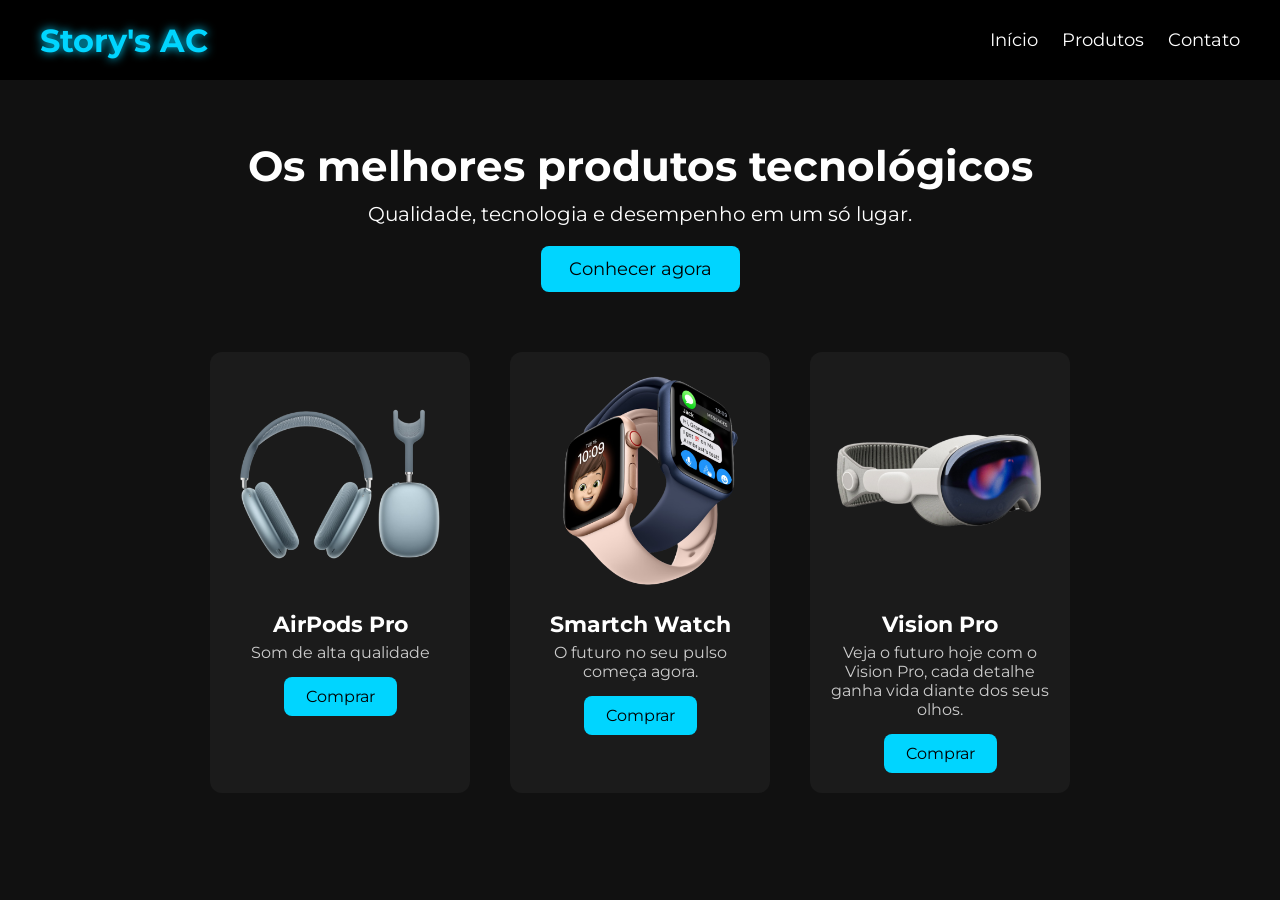
==== index.html @ 2100784b "Primeiro Commit" ====
<!doctype html>
<html lang="pt-BR">
  <head>
    <meta charset="UTF-8" />
    <meta name="viewport" content="width=device-width, initial-scale=1.0" />
    <title>DevClub Store</title>
    <link rel="stylesheet" href="estilo.css" />
    <link rel="preconnect" href="https://fonts.googleapis.com" />
    <link rel="preconnect" href="https://fonts.gstatic.com" crossorigin />
    <link
      href="https://fonts.googleapis.com/css2?family=Montserrat:ital,wght@0,100..900;1,100..900&family=Orbitron:wght@400..900&display=swap"
      rel="stylesheet"
    />
  </head>

  <body>
    <header>
      <h1>Story's AC</h1>
      <nav>
        <a href="#">Início</a>
        <a href="#">Produtos</a>
        <a href="#">Contato</a>
      </nav>
    </header>

    <section class="hero">
      <h2>Os melhores produtos tecnológicos</h2>
      <p>Qualidade, tecnologia e desempenho em um só lugar.</p>
      <button>Conhecer agora</button>
    </section>

    <section class="produtos-container">
      <div class="produto">
        <img src="img/air-pods.png" alt="AirPods Pro" />
        <h3>AirPods Pro</h3>
        <p>Som de alta qualidade</p>
        <button>Comprar</button>
      </div>

      <div class="produto">
        <img src="img/apple-watch.png" alt="Smartch Watch" />
        <h3>Smartch Watch</h3>
        <p>O futuro no seu pulso começa agora.</p>
        <button>Comprar</button>
      </div>

      <div class="produto">
        <img src="img/vision-pro.png" alt="Vision Pro" />
        <h3>Vision Pro</h3>
        <p>
          Veja o futuro hoje com o Vision Pro, cada detalhe ganha vida diante
          dos seus olhos.
        </p>
        <button>Comprar</button>
      </div>
    </section>
  </body>
</html>
---- estilo.css ----
*{
    margin: 0;
    padding: 0;
    box-sizing: border-box;
    list-style:none;
    font-family: "Montserrat", sans-serif;
}

body {
    background-color: #111;
    color: #fff;
    font-size: 16px;
    overflow: hidden;
}

header {
    height: 80px;
    padding: 0 40px;
    background-color: #000;
    display: flex;
    align-items: center;
    justify-content: space-between;
}

header h1 {
    color: #00d5ff;
    text-shadow: #00d5ff 0px 0px 10px;
}

header nav a {
    cursor: pointer;
    position: relative;
    padding: 5px 0;
}

header nav a::after{
content:'';
position: absolute; 
left: 0;
bottom:0;
width: 0;
height: 2px;
background-color:#00f7ff ;
transition: width 0.3s ease;
}

header nav a:hover::after{
width: 100%;
    
}

nav a {
    color: #fff;
    margin-left: 20px;
    text-decoration: none;
    font-size: 18px;
}

.hero {
    text-align: center;
    margin-top: 60px;
}

.hero h2 {
    font-size: 42px;
    margin-bottom: 10px;
}

.hero p {
    font-size: 20px;
    margin-bottom: 20px;
}

.hero button {
    background-color: #00d5ff;
    color: #000;
    border: none;
    padding: 12px 28px;
    font-size: 18px;
    border-radius: 8px;
    cursor: pointer;
}

.produtos-container {
    display: flex;
    justify-content: center;
    gap: 40px;
    margin-top: 60px;
    padding: 0 40px;
    flex-wrap: wrap;
}

.produto {
    background-color: #1b1b1b;
    width: 260px;
    padding: 20px;
    border-radius: 12px;
    text-align: center;
}

.produto img {
    width: 100%;
    border-radius: 10px;
}

.produto h3 {
    margin: 15px 0 5px;
    font-size: 22px;
}

.produto p {
    color: #ccc;
    margin-bottom: 15px;
}

.produto button {
    background-color: #00d5ff;
    border: none;
    padding: 10px 22px;
    border-radius: 8px;
    cursor: pointer;
    font-size: 16px;
}
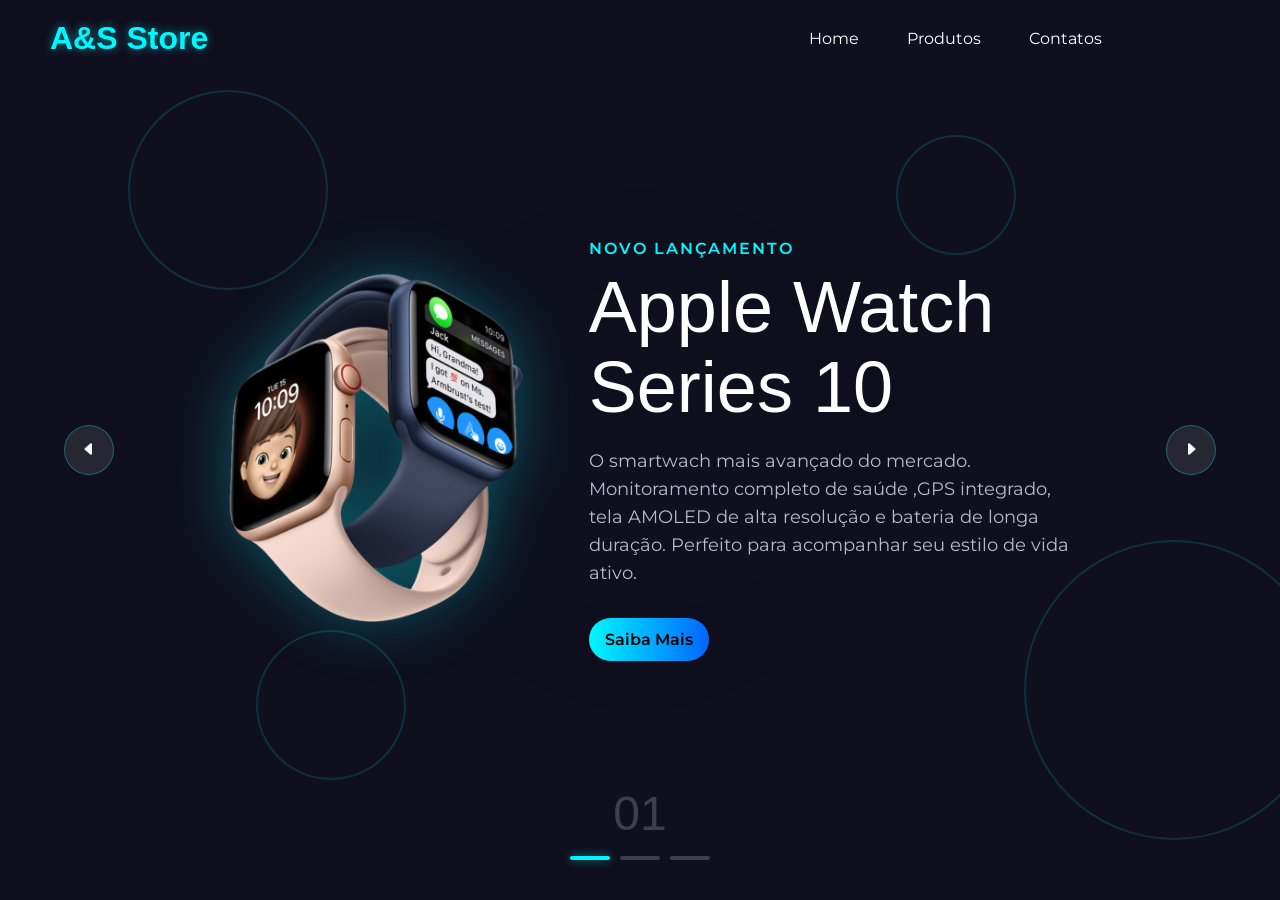
==== commit 846b5ae5: "Pagina de Vendas" ====
--- a/index.html
+++ b/index.html
@@ -1,58 +1,111 @@
 <!doctype html>
-<html lang="pt-BR">
+<html lang="en">
   <head>
     <meta charset="UTF-8" />
     <meta name="viewport" content="width=device-width, initial-scale=1.0" />
-    <title>DevClub Store</title>
-    <link rel="stylesheet" href="estilo.css" />
-    <link rel="preconnect" href="https://fonts.googleapis.com" />
-    <link rel="preconnect" href="https://fonts.gstatic.com" crossorigin />
-    <link
-      href="https://fonts.googleapis.com/css2?family=Montserrat:ital,wght@0,100..900;1,100..900&family=Orbitron:wght@400..900&display=swap"
-      rel="stylesheet"
-    />
+    <link rel="preconnect" href="https://fonts.googleapis.com">
+    <link rel="preconnect" href="https://fonts.gstatic.com" crossorigin>
+    <link href="https://fonts.googleapis.com/css2?family=Montserrat:ital,wght@0,100..900;1,100..900&family=Orbitron:wght@400..900&display=swap" rel="stylesheet">
+    <link rel="stylesheet" href="styles02.css">
+    <title>A&S Store</title>
   </head>
-
   <body>
     <header>
-      <h1>Story's AC</h1>
+      <div class="logo">A&S Store</div>
       <nav>
-        <a href="#">Início</a>
-        <a href="#">Produtos</a>
-        <a href="#">Contato</a>
+        <ul>
+          <li>Home</li>
+          <li>Produtos</li>
+          <li>Contatos</li>
+        </ul>
       </nav>
     </header>
 
-    <section class="hero">
-      <h2>Os melhores produtos tecnológicos</h2>
-      <p>Qualidade, tecnologia e desempenho em um só lugar.</p>
-      <button>Conhecer agora</button>
-    </section>
-
-    <section class="produtos-container">
-      <div class="produto">
-        <img src="img/air-pods.png" alt="AirPods Pro" />
-        <h3>AirPods Pro</h3>
-        <p>Som de alta qualidade</p>
-        <button>Comprar</button>
+    <main class="container">
+      <div class="tech-circle">
+        <div class="circle"></div>
+        <div class="circle"></div>
+        <div class="circle"></div>
+        <div class="circle"></div>
       </div>
 
-      <div class="produto">
-        <img src="img/apple-watch.png" alt="Smartch Watch" />
-        <h3>Smartch Watch</h3>
-        <p>O futuro no seu pulso começa agora.</p>
-        <button>Comprar</button>
+      <div class="list">
+        <div class="item active">
+
+          <div class="product-img">
+            <img src="img/apple-watch.png" alt="Apple Watch"/>
+            </div>
+            <div class="content">
+              <p class="product-tag">Novo Lançamento</p>
+              <p class="product-name">Apple Watch Series 10</p>
+              <p class="description">
+                O smartwach mais avançado do mercado. Monitoramento completo de
+                saúde ,GPS integrado, tela AMOLED de alta resolução e bateria de
+                longa duração. Perfeito para acompanhar seu estilo de vida
+                ativo.
+              </p>
+              <button class="btn">Saiba Mais</button>
+            </div>
+          </div>
+        </div>
+
+      <div class="arrows">
+          <button class ="arrows-btn" id="prev">
+          <svg xmlns="http://www.w3.org/2000/svg" width="16" height="16" fill="#fff" class="bi bi-caret-left-fill" viewBox="0 0 16 16">
+          <path d="m3.86 8.753 5.482 4.796c.646.566 1.658.106 1.658-.753V3.204a1 1 0 0 0-1.659-.753l-5.48 4.796a1 1 0 0 0 0 1.506z"/>
+          </svg>
+          </button>
+          <button class="arrows-btn" id="next">
+          <svg xmlns="http://www.w3.org/2000/svg" width="16" height="16" fill="#fff" class="bi bi-caret-right-fill" viewBox="0 0 16 16">
+          <path d="m12.14 8.753-5.482 4.796c-.646.566-1.658.106-1.658-.753V3.204a1 1 0 0 1 1.659-.753l5.48 4.796a1 1 0 0 1 0 1.506z"/>
+          </svg>
+          </button>
       </div>
 
-      <div class="produto">
-        <img src="img/vision-pro.png" alt="Vision Pro" />
-        <h3>Vision Pro</h3>
-        <p>
-          Veja o futuro hoje com o Vision Pro, cada detalhe ganha vida diante
-          dos seus olhos.
-        </p>
-        <button>Comprar</button>
+      <div class="indicators">
+          <div class="numbers">01</div>
+          <div class="dots">
+          <div class="dot active"></div>
+          <div class="dot"></div>
+          <div class="dot"></div>
+
+        </div>
       </div>
-    </section>
+
+        <div class="item">
+
+          <div class="product-img">
+            <img src="img/air-pods.png" alt="Air Pods Max" />
+            <div class="content">
+              <p class="product-tag">Som Premium</p>
+              <p class="product-name">Air Pods Max</p>
+              <p class="description">
+                Experimente o som em sua forma mais pura. Cancelamento de ruído ativo, 
+                áudio espacial e design confortável.Perfeito para quem busca qualidade sonora excepcional e 
+                imersão total.
+              </p>
+              <button class="btn">Saiba Mais</button>
+            </div>
+          </div>
+
+
+        </div>
+
+        <div class="item">
+          <div class="product-img">
+            <img src="img/vision-pro.png" alt="Vision Pro" />
+            <div class="content">
+              <p class="product-tag">Alta Performance</p>
+              <p class="product-name">Vision Pro</p>
+              <p class="description">
+                Mergulhe em uma nova realidade com o Vision Pro. Combinando realidade aumentada e virtual, 
+                ele oferece uma experiência imersiva para jogos, entretenimento e produtividade. 
+                Design elegante e tecnologia de ponta para transformar a maneira como você interage com o mundo digital.
+              </p>
+              <button class="btn">Saiba Mais</button>
+        </div>
+      </div>
+    </main>
   </body>
+<script src="./scripts.js"></script>
 </html>
--- a/styles02.css
+++ b/styles02.css
@@ -0,0 +1,291 @@
+* {
+margin: 0;
+padding: 0;
+box-sizing: border-box;
+list-style: none;
+font-family: "Montserrat", sans-serif;
+}
+
+body {
+background-color: #0f0f1e;
+color: #fff;
+font-size: 16px;
+overflow: hidden;
+}
+
+header {
+position: fixed;
+width: 90vw;
+top: 0;
+padding:20px 50px;
+display: flex;
+justify-content: space-between;
+align-items: center;
+z-index: 3;
+}
+
+.logo {
+font-family: "Orbitron", sans-serif; 
+font-size:2rem;
+font-weight:900;
+color: #00f7ff;
+text-shadow: 0 0 10px rgba(0, 247, 255, 0.5);
+}
+
+header nav ul {
+display: flex;
+gap: 48px;
+}
+
+header nav ul li {
+cursor: pointer;
+position: relative;
+padding: 5px 0;
+}
+
+header nav ul li::after {
+content: "";
+position: absolute;
+left: 0;
+bottom: 0;
+width: 0%;
+height: 2px;
+background-color: #00f7ff;
+transition: width 0.3s ease;
+}
+
+header nav ul li:hover::after {
+width: 100%;
+}
+
+.container {
+height: 100vh;
+position: relative;
+background-color: linear-gradient(135deg, #0f0f1e 0%, #1a1a3e 100%);
+overflow: hidden;
+}
+
+
+.container::before {
+content:'';
+position: absolute;
+width: 500px;
+height: 500px;
+border-radius: 50%;
+background:radial-gradient(circle, rgba(42, 57, 57, 0.043) 0%, rgba(17, 42, 52, 0) 70%);
+top: 50%;
+left: 50%;
+transform: translate(-50%, -50%);
+filter: blur(50px);
+z-index: 1;
+animation: pulse 4s infinite alternate;
+}
+
+@keyframes pulse {
+0% {
+  opacity: 0.5;
+  transform: translate(-50%, -50%) scale(0.8);
+}
+100% {
+  opacity: 1;
+  transform: translate(-50%, -50%) scale(2);
+}
+}
+
+.list{
+  width: 80%;
+  height: 100%;
+  margin: 0 auto;
+  position: relative;
+}
+
+.item{
+  position: absolute;
+  inset: 0;
+  display: flex;
+  justify-content: center;
+  align-items: center;
+  opacity: 0;
+
+/*ANIMAÇÃO*/
+/*transform: translateX(100vw);*/
+/*transform: transform 0.7s ease-in-out, opacity 0.7s;*/
+ 
+}
+
+.active{
+  opacity: 1;
+  /*transform: translate(0);*/
+}
+
+.product-img {
+  width: 45%;
+  height: 100%;
+  display: flex;
+  align-items: center;
+  justify-content: center;
+  position: relative;
+  z-index: 2;
+}
+
+
+.product-img img {
+  max-width: 80%;
+  max-height: 60%;
+  filter: drop-shadow(0 0 30px rgba(0, 247, 255, 0.3));
+/*ANIMAÇÃO*/
+/* transform: translateX(200px);
+  opacity:0;
+  transition: transform 0.6s, opacity 0.6s ease;
+  transition-delay: 0.5s*/
+}
+
+.active .product-img img {
+transform: translateX(0);
+opacity: 1;
+}
+
+
+
+.content {
+  width: 55%;
+  padding-right: 80px;
+  display: flex;
+  align-items: flex-start;
+  justify-content: center;
+  z-index: 2;
+ flex-direction: column;
+}
+.product-tag {
+  font-size: 1rem;
+  text-transform: uppercase;
+  color: #00f7ff;
+  font-weight: 600;
+  letter-spacing: 2px;
+  margin-bottom: 10px;
+}
+.product-name {
+  font-size: 4.5rem;
+  font-family: "Orbitron", sans-serif;
+  line-height: 1.1;
+  margin-bottom: 20px;
+
+
+}
+.description {
+  font-size: 1.1rem;
+  color: #b8b8d0;
+  line-height: 1.6;
+  margin-bottom: 30px;
+  max-width: 600px;
+}
+.btn {
+  padding: 12px 16px;
+  background:linear-gradient(90deg, #00f7ff, #0066ff);
+  border-radius: 30px;
+  color: #000;
+  font-size: 1rem;
+  font-weight: 600;
+  cursor: pointer;
+  border: none;
+}
+.btn:hover {
+  background:linear-gradient(90deg, #0066ff, #00f7ff);
+  color: #fff;
+  transition: background 0.3s ease, color 0.3s ease;
+}
+.arrows {
+  position: absolute;
+  width: 90%;
+  display: flex;
+  justify-content: space-between;
+  top: 50%;
+  left: 50%;
+  transform: translate(-50%, -50%);
+  z-index: 5;
+}
+.arrows-btn {
+  width: 50px;
+  height: 50px;
+  border-radius: 50%;
+  cursor: pointer;
+  background-color: rgba(255, 255, 255, 0.1);
+  border: 1px solid rgba(0, 247, 255, 0.3);
+}
+.arrows-btn:hover {
+  background-color: rgba(0, 247, 255, 0.2);
+  border-color:#00f7ff;
+  transition: background-color 0.3s ease, border-color 0.3s ease;
+}
+.indicators{
+  position: absolute;
+  bottom: 40px;
+  left: 50%;
+  transform: translateX(-50%);
+  display: flex;
+  flex-direction: column;
+  align-items: center;
+  gap: 15px;
+  z-index: 5;
+}
+.numbers {
+  font-family: "Orbitron", sans-serif;
+  font-size: 3rem;
+  font-family: 800;
+  color: rgba(255, 255, 255, 0.2);
+}
+
+.dots{
+  display: flex;
+  gap: 10px;
+}
+.dot{
+  width: 40px;
+  height: 4px; 
+  background-color: rgba(255, 255, 255, 0.2);
+  border-radius: 2px;
+}
+.dot.active{
+  background-color: #00f7ff;
+  box-shadow: 0 0 10px rgba(0, 247, 255, 0.5);
+}
+.tech-circle{
+  position: absolute;
+  top: 0;
+  left: 0;
+  width: 100%;
+  height: 100%;
+  overflow: hidden;
+}
+.circle{
+  position: absolute;
+  border-radius: 50%;
+  background:#0f0f1e;
+  border:2px solid rgba(0,229,255,0.15)
+}
+.circle:nth-child(1){
+  width: 200px;
+  height: 200px;
+  top: 10%;
+  left: 10%;
+
+}
+.circle:nth-child(2){
+  width: 300px;
+  height: 300px;
+  top: 60%;
+  left: 80%;
+  
+}
+.circle:nth-child(3){
+  width: 150px;
+  height: 150px;
+  top: 70%;
+  left: 20%;
+}
+.circle:nth-child(4){
+  width: 120px;
+  height: 120px;
+  top: 15%;
+  left: 70%;
+}
